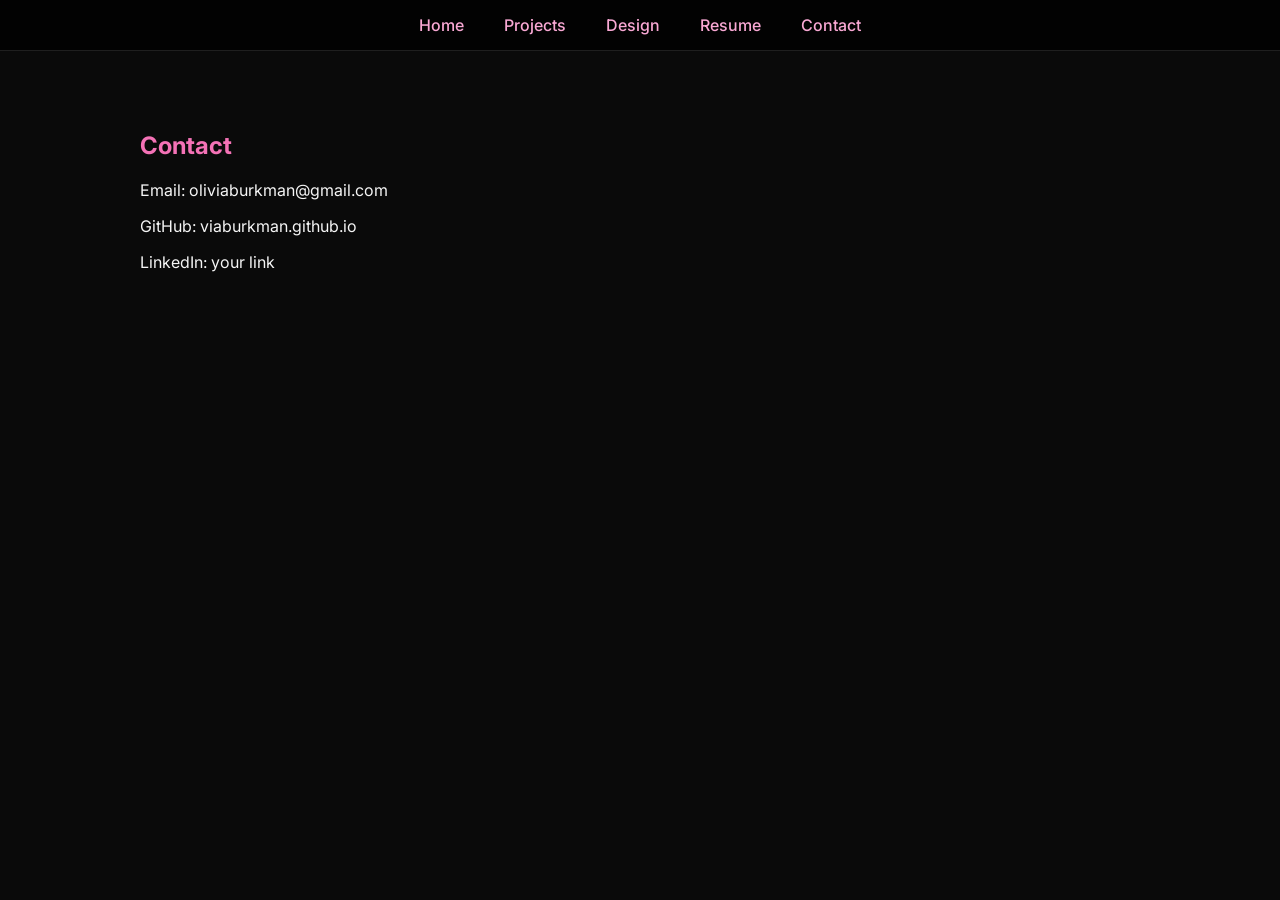
==== contact.html @ c1bef6ab "Remove emoji from contact heading" ====
<!DOCTYPE html>
<html>
<head>
  <title>Contact</title>
  <link rel="stylesheet" href="style.css">
</head>

<script>
  const cards = document.querySelectorAll('.card');

  const observer = new IntersectionObserver(entries => {
    entries.forEach(entry => {
      if (entry.isIntersecting) {
        entry.target.classList.add('show');
      }
    });
  });

  cards.forEach(card => observer.observe(card));
</script>

<body>

<nav>
  <a href="index.html">Home</a>
  <a href="projects.html">Projects</a>
  <a href="design.html">Design</a>
  <a href="resume.html">Resume</a>
  <a href="contact.html">Contact</a>
</nav>

<section>
  <h2>Contact</h2>
  <p>Email: oliviaburkman@gmail.com</p>
  <p>GitHub: viaburkman.github.io</p>
  <p>LinkedIn: your link</p>
</section>

</body>
</html>
---- style.css ----
@import url('https://fonts.googleapis.com/css2?family=Inter:wght@300;400;600&display=swap');

body {
  font-family: 'Inter', sans-serif;
  margin: 0;
  background: #0a0a0a;
  color: #f5f5f5;
}

/* NAVBAR */
nav {
  position: sticky;
  top: 0;
  background: rgba(0, 0, 0, 0.75);
  backdrop-filter: blur(10px);
  padding: 15px;
  text-align: center;
  border-bottom: 1px solid #1f1f1f;
  z-index: 1000;
}

nav a {
  color: #f9a8d4; /* light pink */
  margin: 0 18px;
  text-decoration: none;
  font-weight: 500;
  transition: 0.3s;
}

nav a:hover {
  color: #f472b6; /* stronger pink */
}

/* HERO */
header {
  text-align: center;
  padding: 100px 20px 80px;
}

h1 {
  font-size: 3em;
  color: #f9a8d4;
}

.subtitle {
  color: #b5b5b5;
  max-width: 600px;
  margin: 15px auto;
}

/* SECTIONS */
section {
  padding: 60px 20px;
  max-width: 1000px;
  margin: auto;
}

h2 {
  color: #f472b6;
  margin-bottom: 20px;
}

/* GRID */
.grid {
  display: grid;
  grid-template-columns: repeat(auto-fit, minmax(260px, 1fr));
  gap: 25px;
}

/* CARDS */
.card {
  background: #111111;
  padding: 20px;
  border-radius: 14px;
  border: 1px solid #1f1f1f;
  transition: 0.3s ease;
  opacity: 0;
  transform: translateY(20px);
}

.card.show {
  opacity: 1;
  transform: translateY(0);
}

.card:hover {
  transform: translateY(-6px);
  box-shadow: 0 0 18px rgba(249, 168, 212, 0.15);
}

/* BUTTONS */
.buttons {
  display: flex;
  gap: 12px;
  margin-top: 12px;
}

/* shared button style */
.btn {
  padding: 10px 16px;
  border-radius: 12px;
  font-size: 14px;
  font-weight: 500;
  text-decoration: none;
  transition: all 0.2s ease;
  display: inline-block;
  position: relative;
}

/* PRIMARY (dark modern Apple style) */
.btn.primary {
  background: #111;
  color: #fff;
  border: 1px solid #111;
}

/* SECONDARY (Notion-style minimal) */
.btn.secondary {
  background: #f7f7f7;
  color: #111;
  border: 1px solid #ddd;
}

/* hover animation */
.btn:hover {
  transform: translateY(-2px);
  box-shadow: 0 8px 18px rgba(0,0,0,0.12);
}

/* click animation */
.btn:active {
  transform: scale(0.98);
  box-shadow: 0 4px 10px rgba(0,0,0,0.1);
}

/* IMAGES */
img {
  width: 100%;
  border-radius: 10px;
  margin-top: 10px;
  border: 1px solid #1f1f1f;
}

/* FOOTER */
footer {
  text-align: center;
  padding: 30px;
  color: #9ca3af;
}
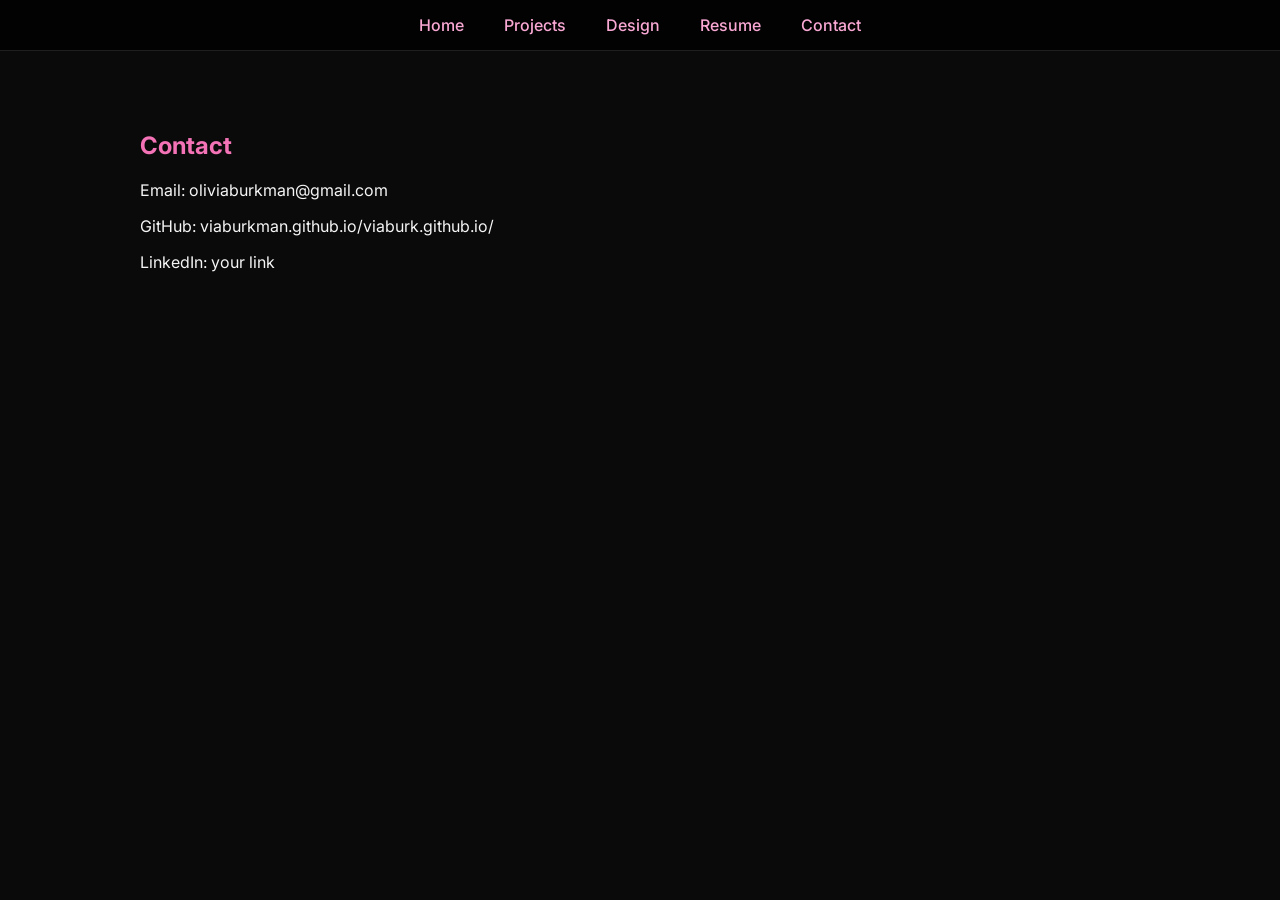
==== commit 96444c43: "Update GitHub link in contact.html" ====
--- a/contact.html
+++ b/contact.html
@@ -32,7 +32,7 @@
 <section>
   <h2>Contact</h2>
   <p>Email: oliviaburkman@gmail.com</p>
-  <p>GitHub: viaburkman.github.io</p>
+  <p>GitHub: viaburkman.github.io/viaburk.github.io/</p>
   <p>LinkedIn: your link</p>
 </section>
 
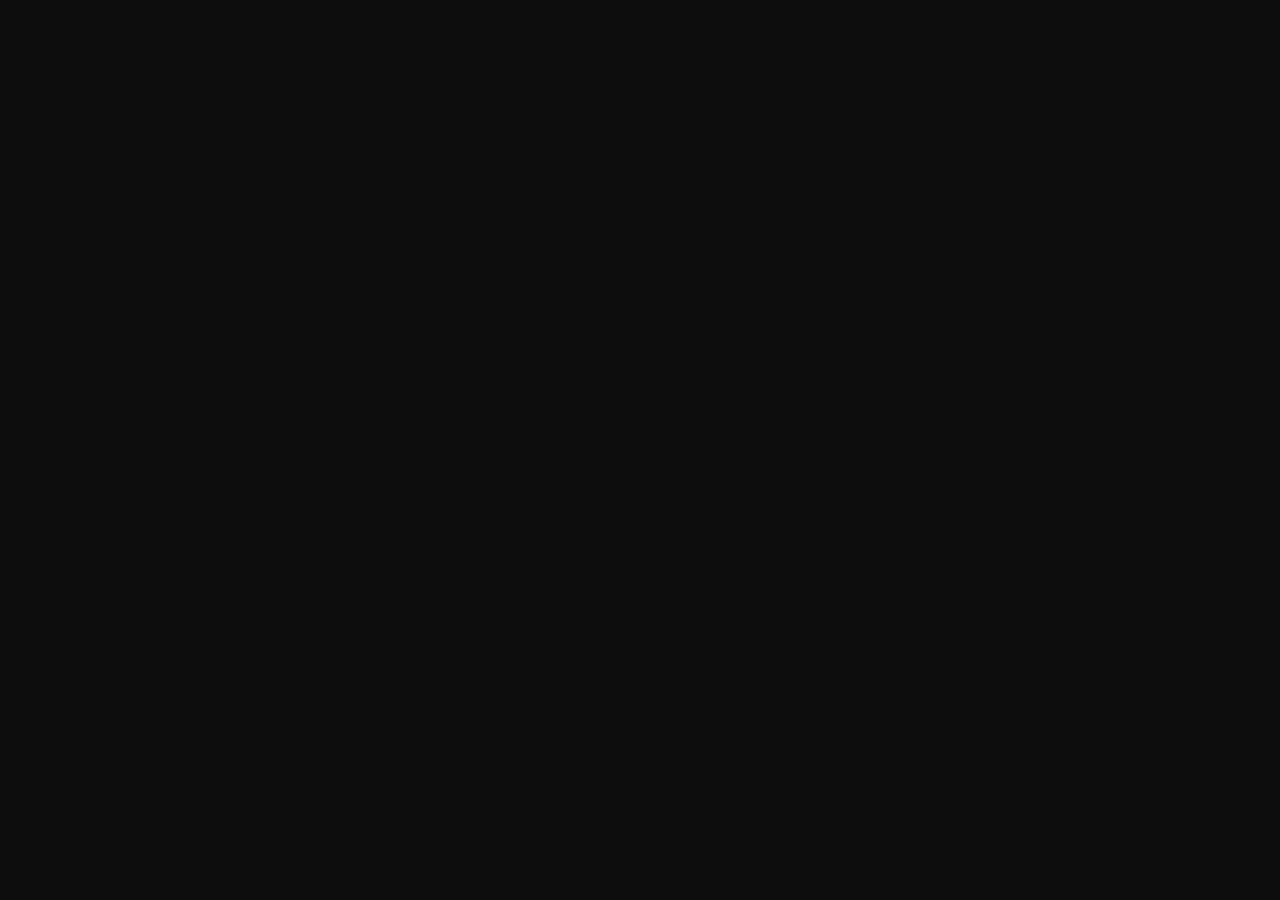
==== commit e6750ddf: "Add CSS styles to contact.html Added internal CSS styles for body and navigation." ====
--- a/contact.html
+++ b/contact.html
@@ -2,7 +2,32 @@
 <html>
 <head>
   <title>Contact</title>
-  <link rel="stylesheet" href="style.css">
+  <style>
+    body {
+      margin: 0;
+      font-family: -apple-system, BlinkMacSystemFont, sans-serif;
+      background: #0d0d0d;
+      color: white;
+    }
+
+    nav {
+      display: flex;
+      justify-content: center;
+      gap: 30px;
+      padding: 20px;
+      background: #111;
+    }
+
+    nav a {
+      color: white;
+      text-decoration: none;
+      font-size: 14px;
+      transition: 0.2s;
+    }
+
+    nav a:hover {
+      color: #ffb6c1;
+    }
 </head>
 
 <script>
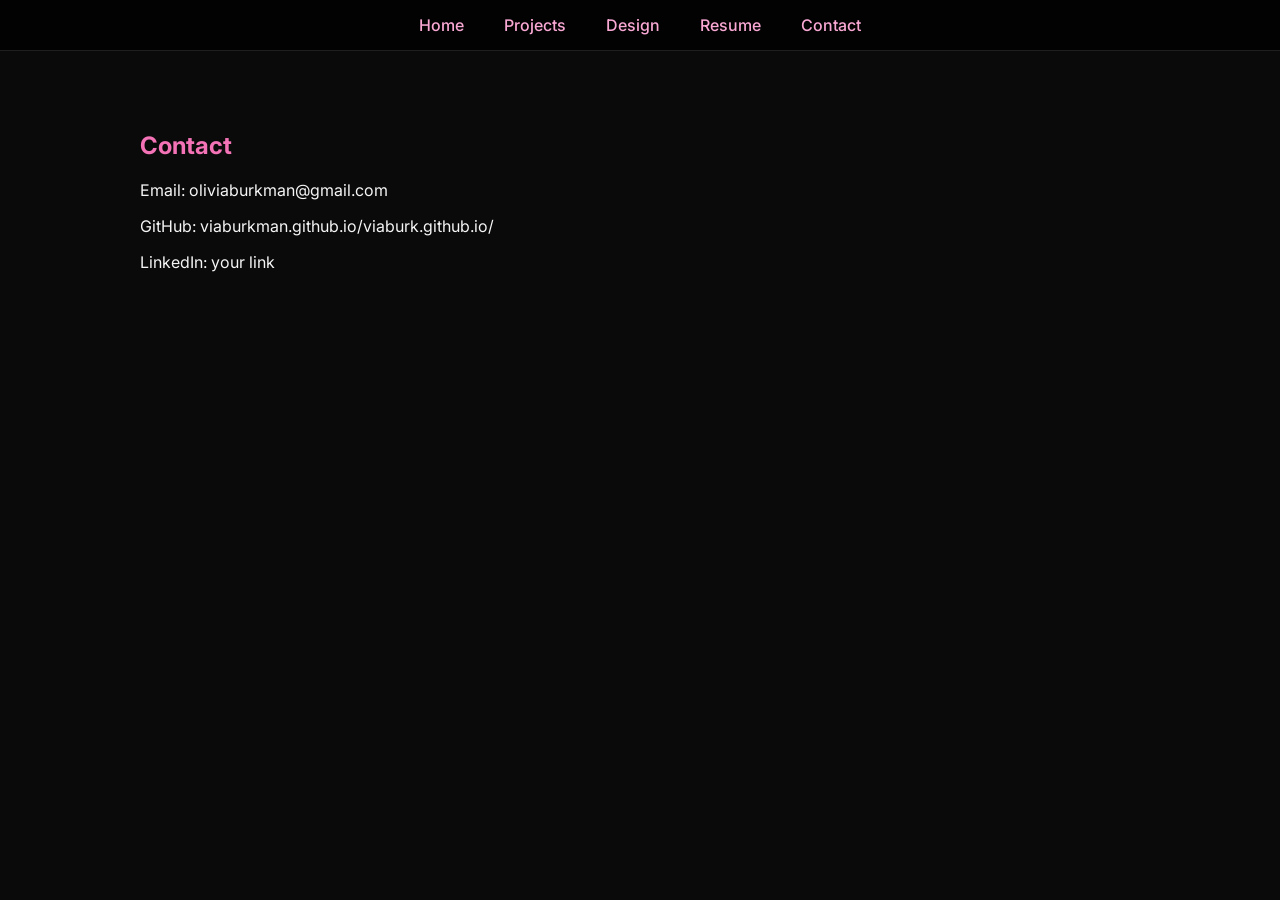
==== commit 9cc9d162: "Link external stylesheet in contact.html Replaced inline styles with external stylesheet link." ====
--- a/contact.html
+++ b/contact.html
@@ -2,32 +2,7 @@
 <html>
 <head>
   <title>Contact</title>
-  <style>
-    body {
-      margin: 0;
-      font-family: -apple-system, BlinkMacSystemFont, sans-serif;
-      background: #0d0d0d;
-      color: white;
-    }
-
-    nav {
-      display: flex;
-      justify-content: center;
-      gap: 30px;
-      padding: 20px;
-      background: #111;
-    }
-
-    nav a {
-      color: white;
-      text-decoration: none;
-      font-size: 14px;
-      transition: 0.2s;
-    }
-
-    nav a:hover {
-      color: #ffb6c1;
-    }
+  <link rel="stylesheet" href="style.css">
 </head>
 
 <script>
@@ -63,3 +38,6 @@
 
 </body>
 </html>
+
+</body>
+</html>
--- a/style.css
+++ b/style.css
@@ -0,0 +1,149 @@
+@import url('https://fonts.googleapis.com/css2?family=Inter:wght@300;400;600&display=swap');
+
+body {
+  font-family: 'Inter', sans-serif;
+  margin: 0;
+  background: #0a0a0a;
+  color: #f5f5f5;
+}
+
+/* NAVBAR */
+nav {
+  position: sticky;
+  top: 0;
+  background: rgba(0, 0, 0, 0.75);
+  backdrop-filter: blur(10px);
+  padding: 15px;
+  text-align: center;
+  border-bottom: 1px solid #1f1f1f;
+  z-index: 1000;
+}
+
+nav a {
+  color: #f9a8d4; /* light pink */
+  margin: 0 18px;
+  text-decoration: none;
+  font-weight: 500;
+  transition: 0.3s;
+}
+
+nav a:hover {
+  color: #f472b6; /* stronger pink */
+}
+
+/* HERO */
+header {
+  text-align: center;
+  padding: 100px 20px 80px;
+}
+
+h1 {
+  font-size: 3em;
+  color: #f9a8d4;
+}
+
+.subtitle {
+  color: #b5b5b5;
+  max-width: 600px;
+  margin: 15px auto;
+}
+
+/* SECTIONS */
+section {
+  padding: 60px 20px;
+  max-width: 1000px;
+  margin: auto;
+}
+
+h2 {
+  color: #f472b6;
+  margin-bottom: 20px;
+}
+
+/* GRID */
+.grid {
+  display: grid;
+  grid-template-columns: repeat(auto-fit, minmax(260px, 1fr));
+  gap: 25px;
+}
+
+/* CARDS */
+.card {
+  background: #111111;
+  padding: 20px;
+  border-radius: 14px;
+  border: 1px solid #1f1f1f;
+  transition: 0.3s ease;
+  opacity: 0;
+  transform: translateY(20px);
+}
+
+.card.show {
+  opacity: 1;
+  transform: translateY(0);
+}
+
+.card:hover {
+  transform: translateY(-6px);
+  box-shadow: 0 0 18px rgba(249, 168, 212, 0.15);
+}
+
+/* BUTTONS */
+.buttons {
+  display: flex;
+  gap: 12px;
+  margin-top: 12px;
+}
+
+/* shared button style */
+.btn {
+  padding: 10px 16px;
+  border-radius: 12px;
+  font-size: 14px;
+  font-weight: 500;
+  text-decoration: none;
+  transition: all 0.2s ease;
+  display: inline-block;
+  position: relative;
+}
+
+/* PRIMARY (dark modern Apple style) */
+.btn.primary {
+  background: #111;
+  color: #fff;
+  border: 1px solid #111;
+}
+
+/* SECONDARY (Notion-style minimal) */
+.btn.secondary {
+  background: #f7f7f7;
+  color: #111;
+  border: 1px solid #ddd;
+}
+
+/* hover animation */
+.btn:hover {
+  transform: translateY(-2px);
+  box-shadow: 0 8px 18px rgba(0,0,0,0.12);
+}
+
+/* click animation */
+.btn:active {
+  transform: scale(0.98);
+  box-shadow: 0 4px 10px rgba(0,0,0,0.1);
+}
+
+/* IMAGES */
+img {
+  width: 100%;
+  border-radius: 10px;
+  margin-top: 10px;
+  border: 1px solid #1f1f1f;
+}
+
+/* FOOTER */
+footer {
+  text-align: center;
+  padding: 30px;
+  color: #9ca3af;
+}
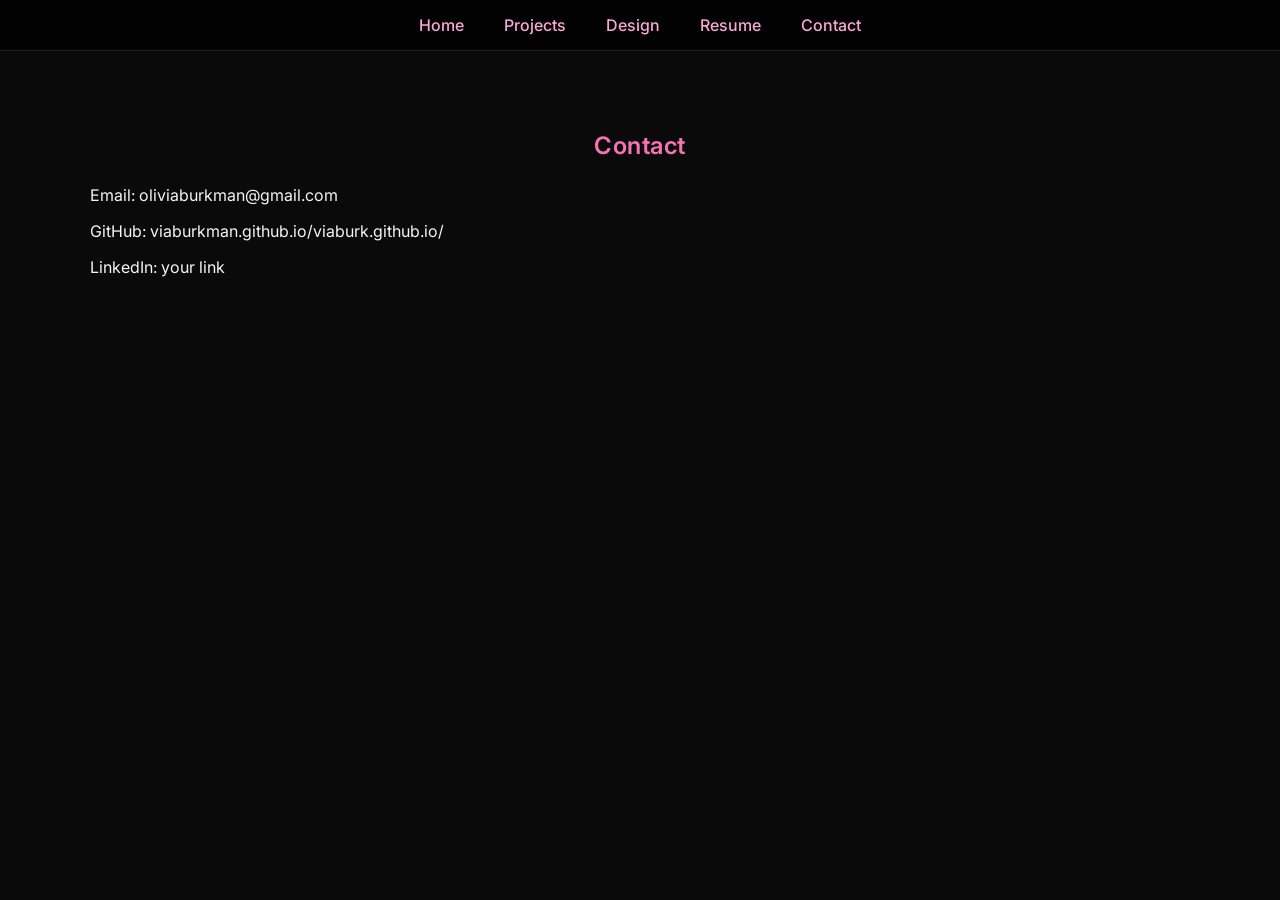
==== commit d03a140c: "Add viewport meta tag for responsive design" ====
--- a/contact.html
+++ b/contact.html
@@ -2,6 +2,7 @@
 <html>
 <head>
   <title>Contact</title>
+  <meta name="viewport" content="width=device-width, initial-scale=1.0">
   <link rel="stylesheet" href="style.css">
 </head>
 
--- a/style.css
+++ b/style.css
@@ -5,7 +5,13 @@
   margin: 0;
   background: #0a0a0a;
   color: #f5f5f5;
-}
+  -webkit-font-smoothing: antialiased;
+  text-rendering: optimizeLegibility;
+    html {
+    scroll-behavior: smooth;
+  }
+}
+
 
 /* NAVBAR */
 nav {
@@ -20,15 +26,15 @@
 }
 
 nav a {
-  color: #f9a8d4; /* light pink */
+  color: #f9a8d4;
   margin: 0 18px;
   text-decoration: none;
   font-weight: 500;
-  transition: 0.3s;
+  transition: 0.25s;
 }
 
 nav a:hover {
-  color: #f472b6; /* stronger pink */
+  color: #f472b6;
 }
 
 /* HERO */
@@ -51,94 +57,228 @@
 /* SECTIONS */
 section {
   padding: 60px 20px;
-  max-width: 1000px;
+  max-width: 1100px;
   margin: auto;
 }
 
 h2 {
   color: #f472b6;
-  margin-bottom: 20px;
+  margin-bottom: 25px;
+  font-weight: 600;
+  letter-spacing: 0.5px;
+  text-align: center;
 }
 
 /* GRID */
 .grid {
   display: grid;
   grid-template-columns: repeat(auto-fit, minmax(260px, 1fr));
-  gap: 25px;
-}
-
-/* CARDS */
-.card {
-  background: #111111;
-  padding: 20px;
-  border-radius: 14px;
-  border: 1px solid #1f1f1f;
-  transition: 0.3s ease;
+  gap: 24px;
+}
+
+/* CARDS (PROJECTS) */
+/* smoother Apple-style base state */
+.card,
+.item {
   opacity: 0;
-  transform: translateY(20px);
-}
-
-.card.show {
+  transform: translateY(30px) scale(0.98);
+  transition: all 0.7s cubic-bezier(0.2, 0.8, 0.2, 1);
+  will-change: transform, opacity;
+}
+
+/* reveal state */
+.card.show,
+.item.show {
   opacity: 1;
-  transform: translateY(0);
+  transform: translateY(0) scale(1);
+}
+
+/* glow effect */
+.card::before {
+  content: "";
+  position: absolute;
+  inset: 0;
+  background: radial-gradient(circle at top left, rgba(249,168,212,0.12), transparent 60%);
+  opacity: 0;
+  transition: 0.3s;
+}
+
+.card:hover::before {
+  opacity: 1;
 }
 
 .card:hover {
-  transform: translateY(-6px);
-  box-shadow: 0 0 18px rgba(249, 168, 212, 0.15);
+  transform: translateY(-8px) scale(1.01);
+  box-shadow: 0 30px 60px rgba(249,168,212,0.18);
+  transition: all 0.35s ease;
+}
+
+/* TEXT */
+.card p {
+  color: #b5b5b5;
+  font-size: 14px;
+  line-height: 1.5;
+}
+
+/* TAGS */
+.tags {
+  margin-top: 10px;
+}
+
+.tag {
+  display: inline-block;
+  background: rgba(249,168,212,0.15);
+  color: #f9a8d4;
+  padding: 4px 10px;
+  border-radius: 8px;
+  font-size: 12px;
+  margin-right: 6px;
 }
 
 /* BUTTONS */
 .buttons {
   display: flex;
-  gap: 12px;
-  margin-top: 12px;
-}
-
-/* shared button style */
+  gap: 10px;
+  margin-top: 14px;
+}
+
 .btn {
-  padding: 10px 16px;
-  border-radius: 12px;
+  padding: 9px 15px;
+  border-radius: 10px;
   font-size: 14px;
-  font-weight: 500;
   text-decoration: none;
-  transition: all 0.2s ease;
-  display: inline-block;
-  position: relative;
-}
-
-/* PRIMARY (dark modern Apple style) */
+  transition: all 0.25s ease;
+}
+
 .btn.primary {
-  background: #111;
-  color: #fff;
-  border: 1px solid #111;
-}
-
-/* SECONDARY (Notion-style minimal) */
+  background: linear-gradient(135deg, #f9a8d4, #f472b6);
+  color: black;
+}
+
 .btn.secondary {
-  background: #f7f7f7;
-  color: #111;
-  border: 1px solid #ddd;
-}
-
-/* hover animation */
+  border: 1px solid #f9a8d4;
+  color: #f9a8d4;
+}
+
 .btn:hover {
   transform: translateY(-2px);
-  box-shadow: 0 8px 18px rgba(0,0,0,0.12);
-}
-
-/* click animation */
-.btn:active {
-  transform: scale(0.98);
-  box-shadow: 0 4px 10px rgba(0,0,0,0.1);
-}
-
-/* IMAGES */
-img {
+  box-shadow: 0 8px 18px rgba(249,168,212,0.25);
+}
+
+/* DESIGN GALLERY */
+.item {
+  position: relative;
+  border-radius: 16px;
+  overflow: hidden;
+  cursor: pointer;
+}
+
+.item img {
   width: 100%;
+  height: 220px;
+  object-fit: cover;
+  border-radius: 12px;
+}
+
+/* HOVER OVERLAY */
+.overlay {
+  position: absolute;
+  inset: 0;
+  background: rgba(0,0,0,0.6);
+  display: flex;
+  align-items: center;
+  justify-content: center;
+  opacity: 0;
+  transition: 0.3s;
+}
+
+.overlay span {
+  background: linear-gradient(135deg, #f9a8d4, #f472b6);
+  color: black;
+  padding: 8px 14px;
   border-radius: 10px;
-  margin-top: 10px;
+  font-size: 14px;
+}
+
+.item:hover img {
+  transform: scale(1.05);
+}
+
+.item:hover .overlay {
+  opacity: 1;
+}
+
+/* FILTER BUTTONS */
+.filters {
+  text-align: center;
+  margin-bottom: 25px;
+}
+
+.filters button {
+  background: none;
   border: 1px solid #1f1f1f;
+  color: #b5b5b5;
+  padding: 6px 12px;
+  margin: 5px;
+  border-radius: 8px;
+  cursor: pointer;
+  transition: 0.25s;
+}
+
+.filters button:hover,
+.filters button.active {
+  border-color: #f9a8d4;
+  color: #f9a8d4;
+}
+
+/* LIGHTBOX (POPUP FIXED) */
+.lightbox {
+  position: fixed;
+  inset: 0;
+  background: rgba(0,0,0,0.75);
+  backdrop-filter: blur(6px);
+
+  display: flex;
+  align-items: center;
+  justify-content: center;
+
+  opacity: 0;
+  pointer-events: none;
+  transition: 0.25s ease;
+  z-index: 1000;
+}
+
+.lightbox.active {
+  opacity: 1;
+  pointer-events: auto;
+}
+
+/* IMPORTANT: prevents stretching */
+.lightbox img {
+  max-width: 85vw;
+  max-height: 85vh;
+
+  width: auto !important;
+  height: auto !important;
+
+  object-fit: contain;
+
+  display: block;
+  margin: auto;
+
+  border-radius: 16px;
+  box-shadow: 0 25px 60px rgba(0,0,0,0.6);
+}
+
+@keyframes zoomIn {
+  from {
+    transform: scale(0.95);
+    opacity: 0;
+  }
+  to {
+    transform: scale(1);
+    opacity: 1;
+  }
 }
 
 /* FOOTER */
@@ -147,3 +287,44 @@
   padding: 30px;
   color: #9ca3af;
 }
+
+/* =======================
+   📱 MOBILE RESPONSIVE FIX
+======================= */
+@media (max-width: 768px) {
+
+  section {
+    padding: 40px 16px;
+  }
+
+  nav a {
+    margin: 0 10px;
+    font-size: 14px;
+  }
+
+  .grid {
+    grid-template-columns: 1fr;
+    gap: 16px;
+  }
+
+  .buttons {
+    flex-direction: column;
+  }
+
+  .btn {
+    width: 100%;
+    text-align: center;
+  }
+
+  .item img {
+    height: 200px;
+  }
+
+  h1 {
+    font-size: 2.2em;
+  }
+
+  h2 {
+    font-size: 1.6em;
+  }
+}
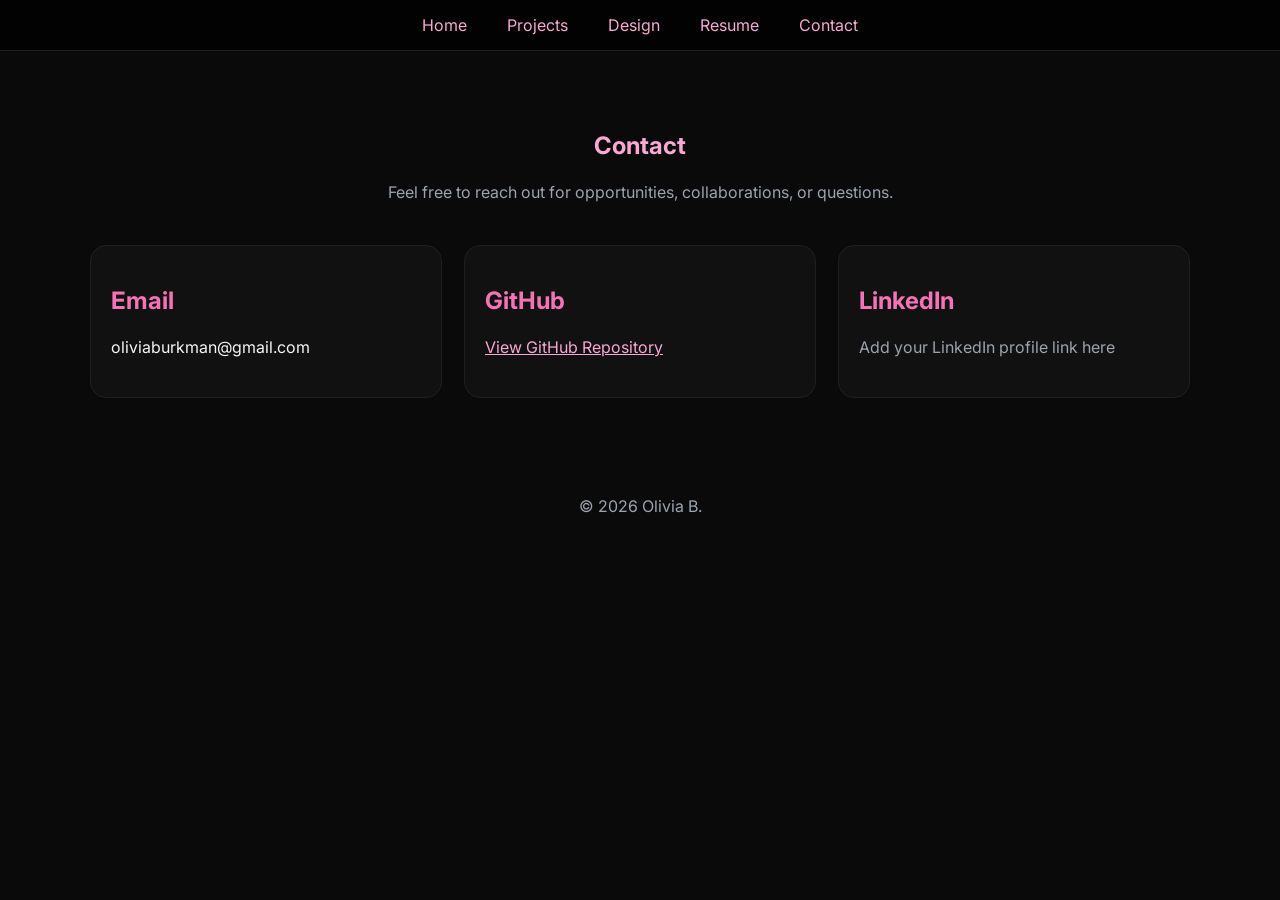
==== commit bd599326: "Revamp contact page with new layout and animation Updated contact page layout and added footer." ====
--- a/contact.html
+++ b/contact.html
@@ -5,20 +5,6 @@
   <meta name="viewport" content="width=device-width, initial-scale=1.0">
   <link rel="stylesheet" href="style.css">
 </head>
-
-<script>
-  const cards = document.querySelectorAll('.card');
-
-  const observer = new IntersectionObserver(entries => {
-    entries.forEach(entry => {
-      if (entry.isIntersecting) {
-        entry.target.classList.add('show');
-      }
-    });
-  });
-
-  cards.forEach(card => observer.observe(card));
-</script>
 
 <body>
 
@@ -31,14 +17,64 @@
 </nav>
 
 <section>
-  <h2>Contact</h2>
-  <p>Email: oliviaburkman@gmail.com</p>
-  <p>GitHub: viaburkman.github.io/viaburk.github.io/</p>
-  <p>LinkedIn: your link</p>
+
+  <h1 style="text-align:center;">Contact</h1>
+
+  <p style="text-align:center; color:#9ca3af; max-width:600px; margin:auto;">
+    Feel free to reach out for opportunities, collaborations, or questions.
+  </p>
+
+  <div class="grid" style="margin-top:40px;">
+
+    <div class="card reveal">
+      <h2>Email</h2>
+      <p style="color:#f5f5f5;">
+        oliviaburkman@gmail.com
+      </p>
+    </div>
+
+    <div class="card reveal">
+      <h2>GitHub</h2>
+      <p>
+        <a href="https://github.com/viaburkman/viaburk.github.io" target="_blank" style="color:#f9a8d4;">
+          View GitHub Repository
+        </a>
+      </p>
+    </div>
+
+    <div class="card reveal">
+      <h2>LinkedIn</h2>
+      <p style="color:#9ca3af;">
+        Add your LinkedIn profile link here
+      </p>
+    </div>
+
+  </div>
+
 </section>
+
+<footer>
+  <p style="text-align:center; color:#9ca3af; padding:20px;">
+    © 2026 Olivia B.
+  </p>
+</footer>
+
+<!-- FIXED ANIMATION SCRIPT (MOVED TO BOTTOM) -->
+<script>
+const cards = document.querySelectorAll('.reveal');
+
+const observer = new IntersectionObserver(entries => {
+  entries.forEach((entry, i) => {
+    if (entry.isIntersecting) {
+      setTimeout(() => {
+        entry.target.classList.add('show');
+      }, i * 80);
+    }
+  });
+}, { threshold: 0.15 });
+
+cards.forEach(card => observer.observe(card));
+</script>
 
 </body>
 </html>
-
-</body>
-</html>
--- a/style.css
+++ b/style.css
@@ -1,4 +1,8 @@
 @import url('https://fonts.googleapis.com/css2?family=Inter:wght@300;400;600&display=swap');
+
+html {
+  scroll-behavior: smooth;
+}
 
 body {
   font-family: 'Inter', sans-serif;
@@ -7,17 +11,13 @@
   color: #f5f5f5;
   -webkit-font-smoothing: antialiased;
   text-rendering: optimizeLegibility;
-    html {
-    scroll-behavior: smooth;
-  }
-}
-
-
-/* NAVBAR */
+}
+
+/* ================= NAV ================= */
 nav {
   position: sticky;
   top: 0;
-  background: rgba(0, 0, 0, 0.75);
+  background: rgba(0,0,0,0.75);
   backdrop-filter: blur(10px);
   padding: 15px;
   text-align: center;
@@ -29,214 +29,168 @@
   color: #f9a8d4;
   margin: 0 18px;
   text-decoration: none;
-  font-weight: 500;
-  transition: 0.25s;
+  transition: 0.25s ease;
 }
 
 nav a:hover {
   color: #f472b6;
 }
 
-/* HERO */
-header {
-  text-align: center;
-  padding: 100px 20px 80px;
-}
-
-h1 {
-  font-size: 3em;
-  color: #f9a8d4;
-}
-
-.subtitle {
-  color: #b5b5b5;
-  max-width: 600px;
-  margin: 15px auto;
-}
-
-/* SECTIONS */
+/* ================= GLOBAL LAYOUT ================= */
 section {
   padding: 60px 20px;
   max-width: 1100px;
   margin: auto;
 }
 
-h2 {
-  color: #f472b6;
+h1 { color: #f9a8d4; }
+h2 { color: #f472b6; }
+h3 { color: #f5f5f5; }
+
+p {
+  color: #b5b5b5;
+  line-height: 1.6;
+}
+
+/* ================= HERO (HOME FIXED CENTER) ================= */
+.hero {
+  min-height: 80vh;
+  display: flex;
+  flex-direction: column;
+  align-items: center;
+  justify-content: center;
+
+  text-align: center;
+  padding: 60px 20px;
+  max-width: 900px;
+  margin: auto;
+}
+
+.hero h1 {
+  font-size: 3.2rem;
+  margin-bottom: 10px;
+}
+
+.subtitle {
+  color: #f9a8d4;
+  font-weight: 500;
+  margin-bottom: 10px;
+}
+
+.hero-text {
+  color: #b5b5b5;
+  max-width: 600px;
   margin-bottom: 25px;
-  font-weight: 600;
-  letter-spacing: 0.5px;
+}
+
+.hero-buttons {
+  display: flex;
+  gap: 12px;
+  justify-content: center;
+  flex-wrap: wrap;
+}
+
+/* ================= CENTER SECTION ================= */
+.center-section {
   text-align: center;
-}
-
-/* GRID */
+  max-width: 800px;
+  margin: auto;
+}
+
+/* ================= GRID ================= */
 .grid {
   display: grid;
   grid-template-columns: repeat(auto-fit, minmax(260px, 1fr));
-  gap: 24px;
-}
-
-/* CARDS (PROJECTS) */
-/* smoother Apple-style base state */
-.card,
-.item {
-  opacity: 0;
-  transform: translateY(30px) scale(0.98);
-  transition: all 0.7s cubic-bezier(0.2, 0.8, 0.2, 1);
-  will-change: transform, opacity;
-}
-
-/* reveal state */
-.card.show,
-.item.show {
-  opacity: 1;
-  transform: translateY(0) scale(1);
-}
-
-/* glow effect */
-.card::before {
-  content: "";
-  position: absolute;
-  inset: 0;
-  background: radial-gradient(circle at top left, rgba(249,168,212,0.12), transparent 60%);
-  opacity: 0;
-  transition: 0.3s;
-}
-
-.card:hover::before {
-  opacity: 1;
-}
-
-.card:hover {
-  transform: translateY(-8px) scale(1.01);
-  box-shadow: 0 30px 60px rgba(249,168,212,0.18);
-  transition: all 0.35s ease;
-}
-
-/* TEXT */
-.card p {
-  color: #b5b5b5;
-  font-size: 14px;
-  line-height: 1.5;
-}
-
-/* TAGS */
-.tags {
-  margin-top: 10px;
-}
-
-.tag {
+  gap: 22px;
+}
+
+/* ================= BUTTONS ================= */
+.btn {
+  padding: 10px 15px;
+  border-radius: 10px;
+  text-decoration: none;
   display: inline-block;
-  background: rgba(249,168,212,0.15);
-  color: #f9a8d4;
-  padding: 4px 10px;
-  border-radius: 8px;
-  font-size: 12px;
-  margin-right: 6px;
-}
-
-/* BUTTONS */
-.buttons {
-  display: flex;
-  gap: 10px;
-  margin-top: 14px;
-}
-
-.btn {
-  padding: 9px 15px;
-  border-radius: 10px;
-  font-size: 14px;
-  text-decoration: none;
-  transition: all 0.25s ease;
+  transition: 0.2s ease;
 }
 
 .btn.primary {
-  background: linear-gradient(135deg, #f9a8d4, #f472b6);
+  background: #f9a8d4;
   color: black;
-}
-
-.btn.secondary {
-  border: 1px solid #f9a8d4;
-  color: #f9a8d4;
 }
 
 .btn:hover {
   transform: translateY(-2px);
-  box-shadow: 0 8px 18px rgba(249,168,212,0.25);
-}
-
-/* DESIGN GALLERY */
+}
+
+/* ================= PROJECT CARDS ================= */
+.card {
+  background: #111;
+  border: 1px solid #1f1f1f;
+  border-radius: 16px;
+  padding: 20px;
+
+  opacity: 0;
+  transform: translateY(25px);
+  transition: all 0.6s ease;
+}
+
+.card.show {
+  opacity: 1;
+  transform: translateY(0);
+}
+
+/* ================= DESIGN ITEMS ================= */
 .item {
   position: relative;
-  border-radius: 16px;
+  border-radius: 14px;
   overflow: hidden;
   cursor: pointer;
+
+  opacity: 0;
+  transform: translateY(25px);
+  transition: all 0.6s ease;
+}
+
+.item.show {
+  opacity: 1;
+  transform: translateY(0);
 }
 
 .item img {
   width: 100%;
   height: 220px;
   object-fit: cover;
-  border-radius: 12px;
-}
-
-/* HOVER OVERLAY */
+  display: block;
+}
+
+/* overlay */
 .overlay {
   position: absolute;
   inset: 0;
-  background: rgba(0,0,0,0.6);
+  background: rgba(0,0,0,0.55);
   display: flex;
   align-items: center;
   justify-content: center;
   opacity: 0;
-  transition: 0.3s;
+  transition: 0.25s ease;
+}
+
+.item:hover .overlay {
+  opacity: 1;
 }
 
 .overlay span {
-  background: linear-gradient(135deg, #f9a8d4, #f472b6);
+  background: #f9a8d4;
   color: black;
-  padding: 8px 14px;
+  padding: 6px 12px;
   border-radius: 10px;
-  font-size: 14px;
-}
-
-.item:hover img {
-  transform: scale(1.05);
-}
-
-.item:hover .overlay {
-  opacity: 1;
-}
-
-/* FILTER BUTTONS */
-.filters {
-  text-align: center;
-  margin-bottom: 25px;
-}
-
-.filters button {
-  background: none;
-  border: 1px solid #1f1f1f;
-  color: #b5b5b5;
-  padding: 6px 12px;
-  margin: 5px;
-  border-radius: 8px;
-  cursor: pointer;
-  transition: 0.25s;
-}
-
-.filters button:hover,
-.filters button.active {
-  border-color: #f9a8d4;
-  color: #f9a8d4;
-}
-
-/* LIGHTBOX (POPUP FIXED) */
+}
+
+/* ================= LIGHTBOX ================= */
 .lightbox {
   position: fixed;
   inset: 0;
-  background: rgba(0,0,0,0.75);
-  backdrop-filter: blur(6px);
+  background: rgba(0,0,0,0.85);
 
   display: flex;
   align-items: center;
@@ -245,7 +199,7 @@
   opacity: 0;
   pointer-events: none;
   transition: 0.25s ease;
-  z-index: 1000;
+  z-index: 9999;
 }
 
 .lightbox.active {
@@ -253,78 +207,133 @@
   pointer-events: auto;
 }
 
-/* IMPORTANT: prevents stretching */
 .lightbox img {
   max-width: 85vw;
   max-height: 85vh;
-
-  width: auto !important;
-  height: auto !important;
-
   object-fit: contain;
-
-  display: block;
-  margin: auto;
-
-  border-radius: 16px;
-  box-shadow: 0 25px 60px rgba(0,0,0,0.6);
-}
-
-@keyframes zoomIn {
-  from {
-    transform: scale(0.95);
-    opacity: 0;
-  }
-  to {
-    transform: scale(1);
-    opacity: 1;
-  }
-}
-
-/* FOOTER */
-footer {
-  text-align: center;
-  padding: 30px;
-  color: #9ca3af;
-}
-
-/* =======================
-   📱 MOBILE RESPONSIVE FIX
-======================= */
+  border-radius: 14px;
+}
+
+/* ================= FILTER BAR ================= */
+.filter-bar {
+  display: flex;
+  gap: 10px;
+  justify-content: center;
+  margin: 20px 0 30px;
+  flex-wrap: wrap;
+}
+
+.filter-btn {
+  background: #111;
+  color: #f5f5f5;
+  border: 1px solid #1f1f1f;
+  padding: 8px 14px;
+  border-radius: 12px;
+  cursor: pointer;
+  transition: 0.2s ease;
+}
+
+.filter-btn:hover {
+  border-color: #f9a8d4;
+  transform: translateY(-2px);
+}
+
+.filter-btn.active {
+  background: #f9a8d4;
+  color: black;
+  border-color: #f9a8d4;
+}
+
+/* ================= RESUME ================= */
+.resume-category {
+  margin-bottom: 40px;
+}
+
+.pink-divider {
+  width: 60px;
+  height: 3px;
+  background: #f9a8d4;
+  margin: 8px 0 15px;
+  border-radius: 10px;
+}
+
+/* ================= TIMELINE ================= */
+.timeline {
+  position: relative;
+  padding-left: 20px;
+}
+
+.timeline::before {
+  content: "";
+  position: absolute;
+  left: 10px;
+  top: 0;
+  bottom: 0;
+  width: 2px;
+  background: #1f1f1f;
+}
+
+.timeline-item {
+  position: relative;
+  margin-bottom: 20px;
+}
+
+.timeline-dot {
+  width: 12px;
+  height: 12px;
+  background: #f9a8d4;
+  border-radius: 50%;
+  position: absolute;
+  left: 5px;
+  top: 18px;
+}
+
+.timeline-content {
+  margin-left: 30px;
+  padding: 16px;
+  background: #111;
+  border: 1px solid #1f1f1f;
+  border-radius: 14px;
+  transition: all 0.25s ease;
+}
+
+/* ================= HOVER GLOW ================= */
+.glow-card:hover {
+  transform: translateY(-4px);
+  border-color: #f9a8d4;
+  box-shadow:
+    0 0 15px rgba(249,168,212,0.25),
+    0 0 35px rgba(249,168,212,0.12);
+}
+
+/* ================= ANIMATIONS ================= */
+.reveal {
+  opacity: 0;
+  transform: translateY(25px);
+  transition: all 0.6s ease;
+}
+
+.reveal.show {
+  opacity: 1;
+  transform: translateY(0);
+}
+
+/* ================= MOBILE ================= */
 @media (max-width: 768px) {
-
   section {
     padding: 40px 16px;
   }
 
   nav a {
+    font-size: 14px;
     margin: 0 10px;
-    font-size: 14px;
   }
 
   .grid {
     grid-template-columns: 1fr;
-    gap: 16px;
   }
 
-  .buttons {
-    flex-direction: column;
+  .hero h1 {
+    font-size: 2.4rem;
   }
-
-  .btn {
-    width: 100%;
-    text-align: center;
-  }
-
-  .item img {
-    height: 200px;
-  }
-
-  h1 {
-    font-size: 2.2em;
-  }
-
-  h2 {
-    font-size: 1.6em;
-  }
-}
+}
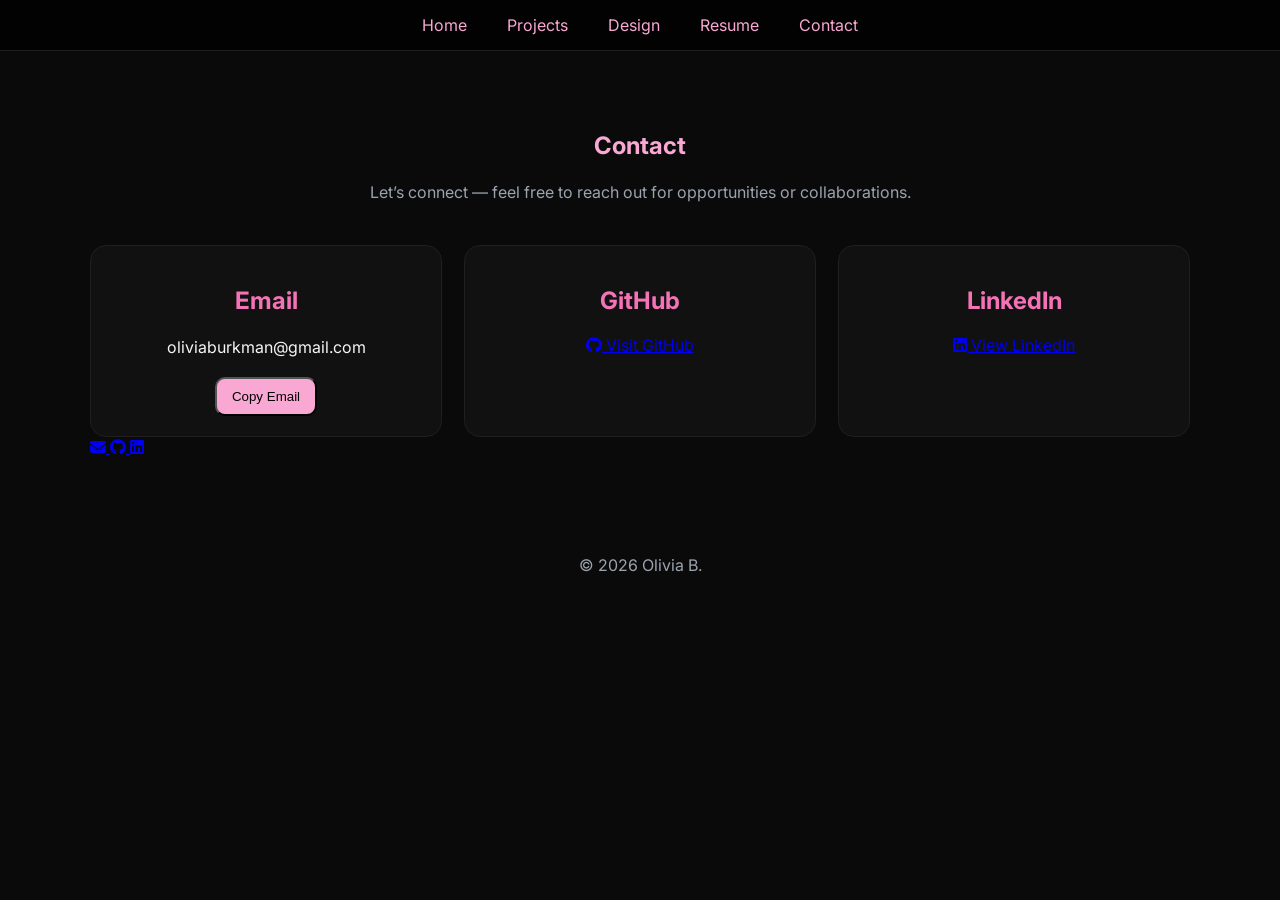
==== commit af1dc615: "Enhance contact page with email copy feature" ====
--- a/contact.html
+++ b/contact.html
@@ -4,6 +4,9 @@
   <title>Contact</title>
   <meta name="viewport" content="width=device-width, initial-scale=1.0">
   <link rel="stylesheet" href="style.css">
+
+  <!-- icons -->
+  <link rel="stylesheet" href="https://cdnjs.cloudflare.com/ajax/libs/font-awesome/6.5.0/css/all.min.css">
 </head>
 
 <body>
@@ -18,38 +21,62 @@
 
 <section>
 
-  <h1 style="text-align:center;">Contact</h1>
+<h1 style="text-align:center;">Contact</h1>
 
-  <p style="text-align:center; color:#9ca3af; max-width:600px; margin:auto;">
-    Feel free to reach out for opportunities, collaborations, or questions.
-  </p>
+<p style="text-align:center; color:#9ca3af; max-width:600px; margin:auto;">
+  Let’s connect — feel free to reach out for opportunities or collaborations.
+</p>
 
-  <div class="grid" style="margin-top:40px;">
+<div class="grid" style="margin-top:40px;">
 
-    <div class="card reveal">
-      <h2>Email</h2>
-      <p style="color:#f5f5f5;">
-        oliviaburkman@gmail.com
-      </p>
-    </div>
+  <!-- EMAIL CARD -->
+  <div class="card reveal glow-card" style="text-align:center;">
+    <h2>Email</h2>
+    <p id="emailText" style="color:#f5f5f5;">oliviaburkman@gmail.com</p>
 
-    <div class="card reveal">
-      <h2>GitHub</h2>
-      <p>
-        <a href="https://github.com/viaburkman/viaburk.github.io" target="_blank" style="color:#f9a8d4;">
-          View GitHub Repository
-        </a>
-      </p>
-    </div>
+    <button class="btn primary" onclick="copyEmail()">
+      Copy Email
+    </button>
+  </div>
 
-    <div class="card reveal">
-      <h2>LinkedIn</h2>
-      <p style="color:#9ca3af;">
-        Add your LinkedIn profile link here
-      </p>
-    </div>
+  <!-- GITHUB -->
+  <div class="card reveal glow-card" style="text-align:center;">
+    <h2>GitHub</h2>
 
+    <a href="https://github.com/viaburkman" target="_blank" class="social-link">
+      <i class="fab fa-github"></i>
+      Visit GitHub
+    </a>
   </div>
+
+  <!-- LINKEDIN -->
+  <div class="card reveal glow-card" style="text-align:center;">
+    <h2>LinkedIn</h2>
+
+    <a href="#" target="_blank" class="social-link">
+      <i class="fab fa-linkedin"></i>
+      View LinkedIn
+    </a>
+  </div>
+
+</div>
+
+<!-- ICON ROW -->
+<div class="icon-row reveal">
+
+  <a href="mailto:oliviaburkman@gmail.com" class="icon-btn">
+    <i class="fas fa-envelope"></i>
+  </a>
+
+  <a href="https://github.com/viaburkman" target="_blank" class="icon-btn">
+    <i class="fab fa-github"></i>
+  </a>
+
+  <a href="#" target="_blank" class="icon-btn">
+    <i class="fab fa-linkedin"></i>
+  </a>
+
+</div>
 
 </section>
 
@@ -59,9 +86,9 @@
   </p>
 </footer>
 
-<!-- FIXED ANIMATION SCRIPT (MOVED TO BOTTOM) -->
 <script>
-const cards = document.querySelectorAll('.reveal');
+/* scroll animation */
+const items = document.querySelectorAll('.reveal');
 
 const observer = new IntersectionObserver(entries => {
   entries.forEach((entry, i) => {
@@ -73,7 +100,15 @@
   });
 }, { threshold: 0.15 });
 
-cards.forEach(card => observer.observe(card));
+items.forEach(i => observer.observe(i));
+
+/* COPY EMAIL FUNCTION */
+function copyEmail() {
+  const email = "oliviaburkman@gmail.com";
+  navigator.clipboard.writeText(email);
+
+  alert("Email copied to clipboard!");
+}
 </script>
 
 </body>
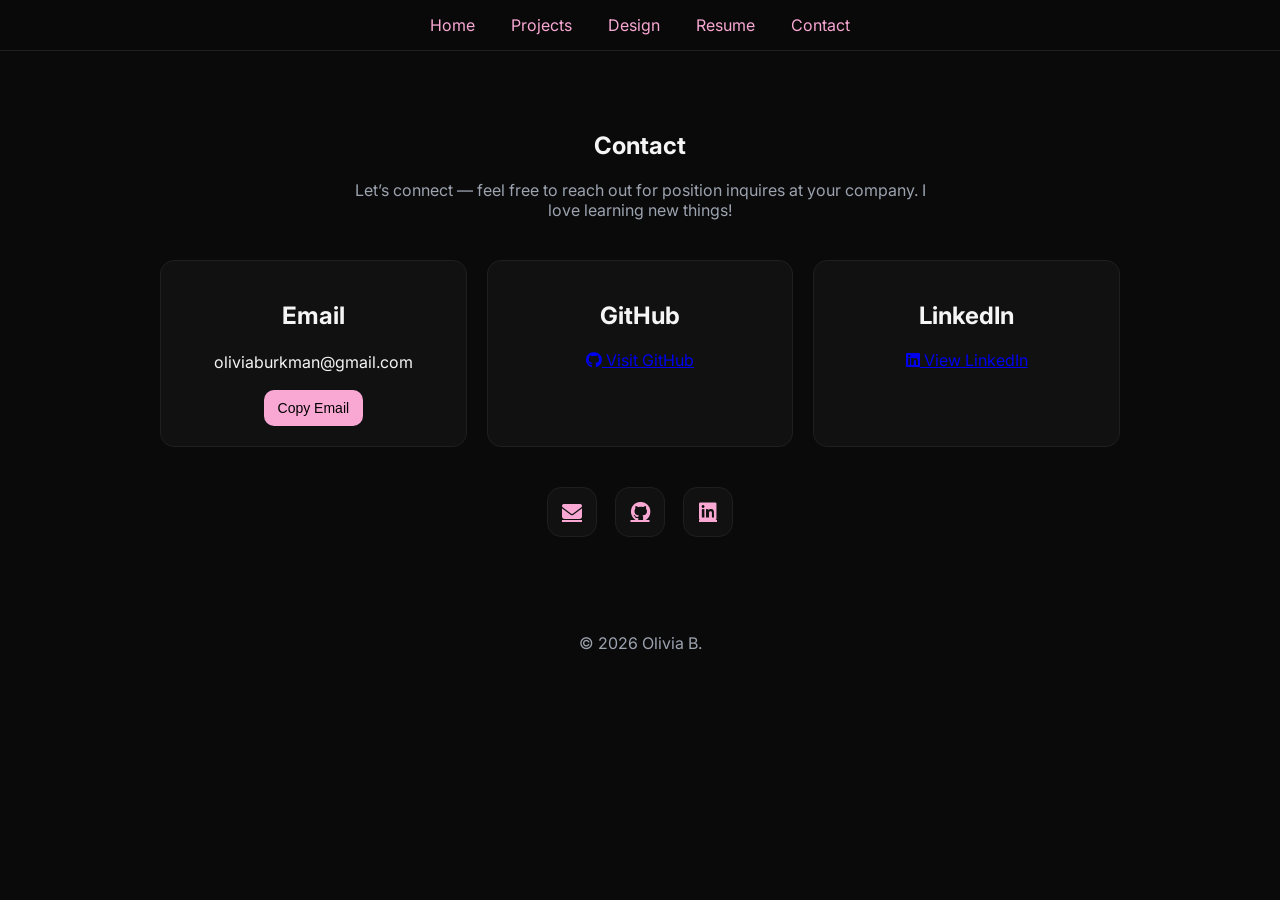
==== commit 15229b69: "Revise contact message for clarity on inquiries Updated contact text to specify position inquiries a" ====
--- a/contact.html
+++ b/contact.html
@@ -24,7 +24,7 @@
 <h1 style="text-align:center;">Contact</h1>
 
 <p style="text-align:center; color:#9ca3af; max-width:600px; margin:auto;">
-  Let’s connect — feel free to reach out for opportunities or collaborations.
+  Let’s connect — feel free to reach out for position inquires at your company. I love learning new things!
 </p>
 
 <div class="grid" style="margin-top:40px;">
--- a/style.css
+++ b/style.css
@@ -1,142 +1,137 @@
 @import url('https://fonts.googleapis.com/css2?family=Inter:wght@300;400;600&display=swap');
 
-html {
-  scroll-behavior: smooth;
+/* ================= BASE ================= */
+* {
+  box-sizing: border-box;
 }
 
 body {
+  margin: 0;
   font-family: 'Inter', sans-serif;
-  margin: 0;
   background: #0a0a0a;
   color: #f5f5f5;
   -webkit-font-smoothing: antialiased;
-  text-rendering: optimizeLegibility;
 }
 
 /* ================= NAV ================= */
 nav {
   position: sticky;
   top: 0;
-  background: rgba(0,0,0,0.75);
+  background: rgba(10,10,10,0.85);
   backdrop-filter: blur(10px);
+  border-bottom: 1px solid #1f1f1f;
   padding: 15px;
   text-align: center;
-  border-bottom: 1px solid #1f1f1f;
   z-index: 1000;
 }
 
 nav a {
   color: #f9a8d4;
-  margin: 0 18px;
+  margin: 0 16px;
   text-decoration: none;
-  transition: 0.25s ease;
+  transition: 0.2s ease;
 }
 
 nav a:hover {
   color: #f472b6;
 }
 
-/* ================= GLOBAL LAYOUT ================= */
+/* ================= PAGE CONTAINER ================= */
 section {
+  max-width: 1000px;
+  margin: auto;
   padding: 60px 20px;
-  max-width: 1100px;
+}
+
+/* ================= HERO ================= */
+.hero {
+  text-align: center;
+  padding: 80px 20px 40px;
+  max-width: 800px;
   margin: auto;
 }
 
-h1 { color: #f9a8d4; }
-h2 { color: #f472b6; }
-h3 { color: #f5f5f5; }
-
-p {
-  color: #b5b5b5;
-  line-height: 1.6;
-}
-
-/* ================= HERO (HOME FIXED CENTER) ================= */
-.hero {
-  min-height: 80vh;
-  display: flex;
-  flex-direction: column;
-  align-items: center;
-  justify-content: center;
-
-  text-align: center;
-  padding: 60px 20px;
-  max-width: 900px;
-  margin: auto;
-}
-
 .hero h1 {
-  font-size: 3.2rem;
-  margin-bottom: 10px;
+  font-size: 3rem;
+  margin: 0;
+  color: #f9a8d4;
 }
 
 .subtitle {
   color: #f9a8d4;
-  font-weight: 500;
-  margin-bottom: 10px;
+  margin-top: 10px;
 }
 
 .hero-text {
   color: #b5b5b5;
-  max-width: 600px;
-  margin-bottom: 25px;
-}
-
-.hero-buttons {
-  display: flex;
-  gap: 12px;
-  justify-content: center;
-  flex-wrap: wrap;
-}
-
-/* ================= CENTER SECTION ================= */
-.center-section {
-  text-align: center;
-  max-width: 800px;
-  margin: auto;
+  margin-top: 15px;
+  line-height: 1.6;
 }
 
 /* ================= GRID ================= */
 .grid {
   display: grid;
   grid-template-columns: repeat(auto-fit, minmax(260px, 1fr));
-  gap: 22px;
+  gap: 20px;
+}
+
+/* ================= CARDS ================= */
+.card {
+  background: #111;
+  border: 1px solid #1f1f1f;
+  border-radius: 14px;
+  padding: 20px;
+
+  transition: 0.25s ease;
+}
+
+.card:hover {
+  transform: translateY(-5px);
+  border-color: #f9a8d4;
+  box-shadow: 0 10px 25px rgba(249,168,212,0.15);
 }
 
 /* ================= BUTTONS ================= */
 .btn {
-  padding: 10px 15px;
+  display: inline-block;
+  padding: 10px 14px;
   border-radius: 10px;
   text-decoration: none;
-  display: inline-block;
+  font-size: 14px;
+
+  background: #111;
+  color: #f5f5f5;
+  border: 1px solid #1f1f1f;
+
   transition: 0.2s ease;
 }
 
 .btn.primary {
   background: #f9a8d4;
   color: black;
+  border: none;
 }
 
 .btn:hover {
   transform: translateY(-2px);
-}
-
-/* ================= PROJECT CARDS ================= */
-.card {
-  background: #111;
-  border: 1px solid #1f1f1f;
-  border-radius: 16px;
-  padding: 20px;
-
-  opacity: 0;
-  transform: translateY(25px);
-  transition: all 0.6s ease;
-}
-
-.card.show {
-  opacity: 1;
-  transform: translateY(0);
+  border-color: #f9a8d4;
+}
+
+/* ================= PROJECT CONTENT SPACING ================= */
+.card h3 {
+  margin: 0 0 10px 0;
+}
+
+.card p {
+  margin: 0 0 15px 0;
+  color: #b5b5b5;
+  line-height: 1.6;
+}
+
+.card-buttons {
+  display: flex;
+  gap: 10px;
+  flex-wrap: wrap;
 }
 
 /* ================= DESIGN ITEMS ================= */
@@ -145,22 +140,12 @@
   border-radius: 14px;
   overflow: hidden;
   cursor: pointer;
-
-  opacity: 0;
-  transform: translateY(25px);
-  transition: all 0.6s ease;
-}
-
-.item.show {
-  opacity: 1;
-  transform: translateY(0);
 }
 
 .item img {
   width: 100%;
   height: 220px;
   object-fit: cover;
-  display: block;
 }
 
 /* overlay */
@@ -191,7 +176,6 @@
   position: fixed;
   inset: 0;
   background: rgba(0,0,0,0.85);
-
   display: flex;
   align-items: center;
   justify-content: center;
@@ -199,7 +183,6 @@
   opacity: 0;
   pointer-events: none;
   transition: 0.25s ease;
-  z-index: 9999;
 }
 
 .lightbox.active {
@@ -212,49 +195,6 @@
   max-height: 85vh;
   object-fit: contain;
   border-radius: 14px;
-}
-
-/* ================= FILTER BAR ================= */
-.filter-bar {
-  display: flex;
-  gap: 10px;
-  justify-content: center;
-  margin: 20px 0 30px;
-  flex-wrap: wrap;
-}
-
-.filter-btn {
-  background: #111;
-  color: #f5f5f5;
-  border: 1px solid #1f1f1f;
-  padding: 8px 14px;
-  border-radius: 12px;
-  cursor: pointer;
-  transition: 0.2s ease;
-}
-
-.filter-btn:hover {
-  border-color: #f9a8d4;
-  transform: translateY(-2px);
-}
-
-.filter-btn.active {
-  background: #f9a8d4;
-  color: black;
-  border-color: #f9a8d4;
-}
-
-/* ================= RESUME ================= */
-.resume-category {
-  margin-bottom: 40px;
-}
-
-.pink-divider {
-  width: 60px;
-  height: 3px;
-  background: #f9a8d4;
-  margin: 8px 0 15px;
-  border-radius: 10px;
 }
 
 /* ================= TIMELINE ================= */
@@ -294,28 +234,62 @@
   background: #111;
   border: 1px solid #1f1f1f;
   border-radius: 14px;
-  transition: all 0.25s ease;
-}
-
-/* ================= HOVER GLOW ================= */
-.glow-card:hover {
-  transform: translateY(-4px);
+}
+
+/* ================= 💖 RESUME PINK GLOW FRAME ================= */
+.resume-frame {
+  max-width: 1000px;
+  margin: 40px auto;
+  padding: 30px;
+
+  border-radius: 18px;
+  border: 1px solid #1f1f1f;
+  background: #0f0f0f;
+
+  box-shadow:
+    0 0 0 1px rgba(249,168,212,0.15),
+    0 0 25px rgba(249,168,212,0.10),
+    0 0 60px rgba(249,168,212,0.06);
+
+  transition: 0.3s ease;
+}
+
+.resume-frame:hover {
+  box-shadow:
+    0 0 0 1px rgba(249,168,212,0.25),
+    0 0 30px rgba(249,168,212,0.18),
+    0 0 80px rgba(249,168,212,0.10);
+}
+
+/* ================= CONTACT ICONS ================= */
+.icon-row {
+  display: flex;
+  justify-content: center;
+  gap: 18px;
+  margin-top: 40px;
+}
+
+.icon-btn {
+  width: 50px;
+  height: 50px;
+  border-radius: 14px;
+  background: #111;
+  border: 1px solid #1f1f1f;
+
+  display: flex;
+  align-items: center;
+  justify-content: center;
+
+  color: #f9a8d4;
+  font-size: 20px;
+
+  transition: 0.2s ease;
+}
+
+.icon-btn:hover {
+  transform: translateY(-3px);
   border-color: #f9a8d4;
-  box-shadow:
-    0 0 15px rgba(249,168,212,0.25),
-    0 0 35px rgba(249,168,212,0.12);
-}
-
-/* ================= ANIMATIONS ================= */
-.reveal {
-  opacity: 0;
-  transform: translateY(25px);
-  transition: all 0.6s ease;
-}
-
-.reveal.show {
-  opacity: 1;
-  transform: translateY(0);
+  box-shadow: 0 0 18px rgba(249,168,212,0.25);
 }
 
 /* ================= MOBILE ================= */
@@ -329,11 +303,11 @@
     margin: 0 10px;
   }
 
+  .hero h1 {
+    font-size: 2.3rem;
+  }
+
   .grid {
     grid-template-columns: 1fr;
   }
-
-  .hero h1 {
-    font-size: 2.4rem;
-  }
-}
+}
